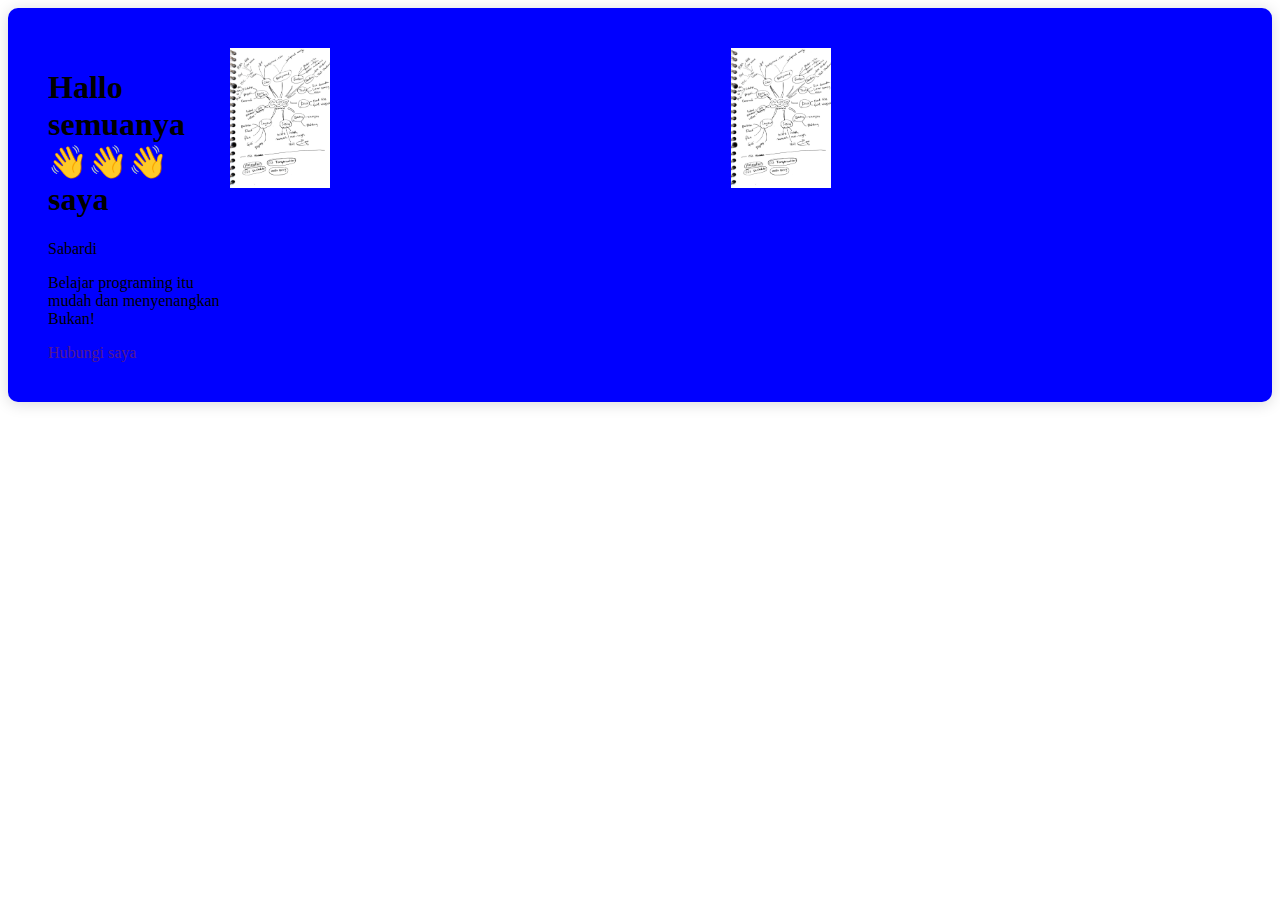
==== index.html @ 7b112d0a "Projek akhir" ====
<!DOCTYPE html>
<html lang="en">
<head>
    <meta charset="UTF-8">
    <meta name="viewport" content="width=device-width, initial-scale=1.0">
    <title>Desain IG</title>
    <link rel="stylesheet" href="style.css">
</head>
<body>
    <section id="profile" class="tentang">
        <div class="text">
            <h1>Hallo semuanya 👋👋👋 saya</h1>
            <span>Sabardi</span>
            <p>
                Belajar programing itu mudah dan menyenangkan
                <span>Bukan!</span>
            </p>
            <a href="">Hubungi saya</a>
        </div>

        <div class="profile">
            <a href=""><img src="silibus_belajar_css.jpg" width="20%" alt=""></a>
        </div>
        <div class="profile">
            <a href=""><img src="silibus_belajar_css.jpg" width="20%" alt=""></a>
        </div>
    </section>
</body>
</html>
---- style.css ----
body{
    font-family: 'Times New Roman', Times, serif;
    color: black;
}

section{
    margin-left: 0;
    margin-right: 0;
    padding: 40px 40px;
    box-shadow: 0px 2px 15px rgba(0, 0, 0, 0.15);
    border-radius: 10px;
    background: blue;

}
a{
    text-decoration: none;
}
h1,
h2,
h3,
h4,
h5,
h6 {
    font-family: 'Times New Roman', Times, serif;
}

.tentang{
    display: flex;
    justify-content: space-between;
}
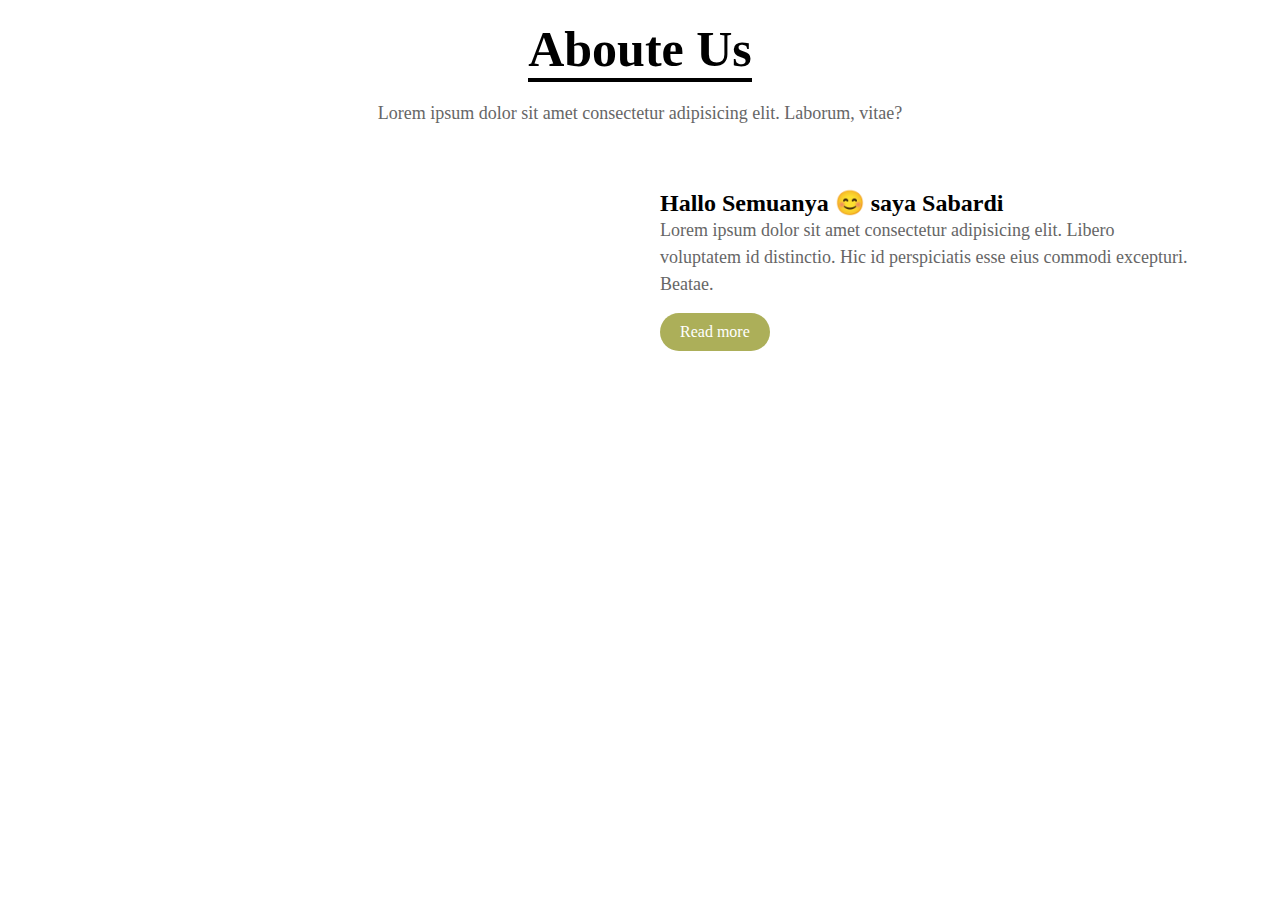
==== commit a7ef2244: "Pembuatan about section" ====
--- a/index.html
+++ b/index.html
@@ -7,7 +7,27 @@
     <link rel="stylesheet" href="style.css">
 </head>
 <body>
-    <section id="profile" class="tentang">
+
+    <!-- membuat heading nya -->
+    <div class="heading">
+        <h1>Aboute Us</h1>
+        <p>Lorem ipsum dolor sit amet consectetur adipisicing elit. Laborum, vitae?</p>
+    </div>
+    <div class="container">
+        <section class="about">
+            <div class="aboute-image">
+                <img src="sabardi.png" alt="">
+            </div>
+            <div class="about-content">
+                <h2>Hallo Semuanya 😊 saya Sabardi</h2>
+                <p>Lorem ipsum dolor sit amet consectetur adipisicing elit. Libero voluptatem id distinctio. Hic id perspiciatis esse eius commodi excepturi. Beatae.</p>
+                <a href="" class="read-more">Read more</a>
+            </div>
+        </section>
+
+    </div>
+
+    <!-- <section id="profile" class="tentang">
         <div class="text">
             <h1>Hallo semuanya 👋👋👋 saya</h1>
             <span>Sabardi</span>
@@ -24,6 +44,6 @@
         <div class="profile">
             <a href=""><img src="silibus_belajar_css.jpg" width="20%" alt=""></a>
         </div>
-    </section>
+    </section> -->
 </body>
 </html>--- a/style.css
+++ b/style.css
@@ -1,30 +1,142 @@
-body{
-    font-family: 'Times New Roman', Times, serif;
-    color: black;
-}
-
-section{
-    margin-left: 0;
-    margin-right: 0;
-    padding: 40px 40px;
-    box-shadow: 0px 2px 15px rgba(0, 0, 0, 0.15);
-    border-radius: 10px;
-    background: blue;
-
-}
-a{
-    text-decoration: none;
-}
-h1,
-h2,
-h3,
-h4,
-h5,
-h6 {
+*{
+    margin: 0;
+    padding: 0;
+    box-sizing: border-box;
     font-family: 'Times New Roman', Times, serif;
 }
 
-.tentang{
+body{
+    background-color: white;
+}
+
+.heading{
+    width: 90%;
+    display: flex;
+    justify-content: center;
+    align-items: center;
+    flex-direction: column;
+    text-align: center;
+    margin: 20px auto;
+}
+
+.heading h1{
+    font-size: 50px;   
+    color: black;
+    margin-bottom: 25px;
+    position: relative;
+}
+.heading h1::after{
+    content: "";
+    position: absolute;
+    width: 100%;
+    height: 4px;
+    display: block;
+    margin: 0 auto;
+    background-color: black;
+}
+
+.heading p{
+    font-size: 18px;
+    color: #666;
+    margin-bottom: 35px;
+}
+
+.container{
+    width: 90%;
+    margin: 0 auto;
+    padding: 10px 20px;
+}
+
+.about{
     display: flex;
     justify-content: space-between;
+    align-items: center;
+    flex-wrap: wrap;
 }
+
+.aboute-image{
+    flex: 1;
+    margin-right: 40px;
+    overflow: hidden;
+}
+
+.aboute-image img{
+    max-width: 100%;
+    height: auto;
+    display: block;
+    transition: 0.5s ease;
+    border-radius: 360px;
+}
+
+.aboute-image:hover img{
+    transform: scale(1.2);
+}
+
+.about-content{
+    flex: 1;
+}
+.about-content h1{
+    font-size: 23px;
+    margin-bottom: 15px;
+    color: #666;
+}
+.about-content p{
+    font-size: 18px;
+    line-height: 1.5;
+    color: #666;
+}
+
+.about-content .read-more{
+    display: inline-block;
+    padding: 10px 20px;
+    color: white;
+    text-decoration: none;
+    border-radius: 25px;
+    margin-top: 15px;
+    transition: 0.3s ease;
+    background-color: #acaf59;
+}
+.about-content .read-more:hover{
+    background-color: #3e8e41;
+}
+
+/* untuk di buka di android */
+@media (max-height: 768px),
+(max-width: 1200px) {
+    .heading{
+        padding: 0 20px;
+    }
+    .heading h1{
+        font-size: 36px;
+    }
+    .heading p{
+        font-size: 17px;
+        margin-bottom: 0px;
+    }
+    .container{
+        padding: 0px;
+    }
+    .about{
+        padding: 20px;
+        flex-direction: column;
+    }
+    .aboute-image{
+        margin-right: 0px;
+        margin-bottom: 20px;
+        border-radius: 0%;
+    }
+    .aboute-image:hover{
+        /* margin-right: 0px;
+        margin-bottom: 20px;
+        border-radius: 0%; */
+        transition: none;
+
+    }
+    .about-content p{
+        padding: 0px;
+        font-size: 16px
+    }
+    .about-content .read-more{
+        font-size: 16px;
+    }
+}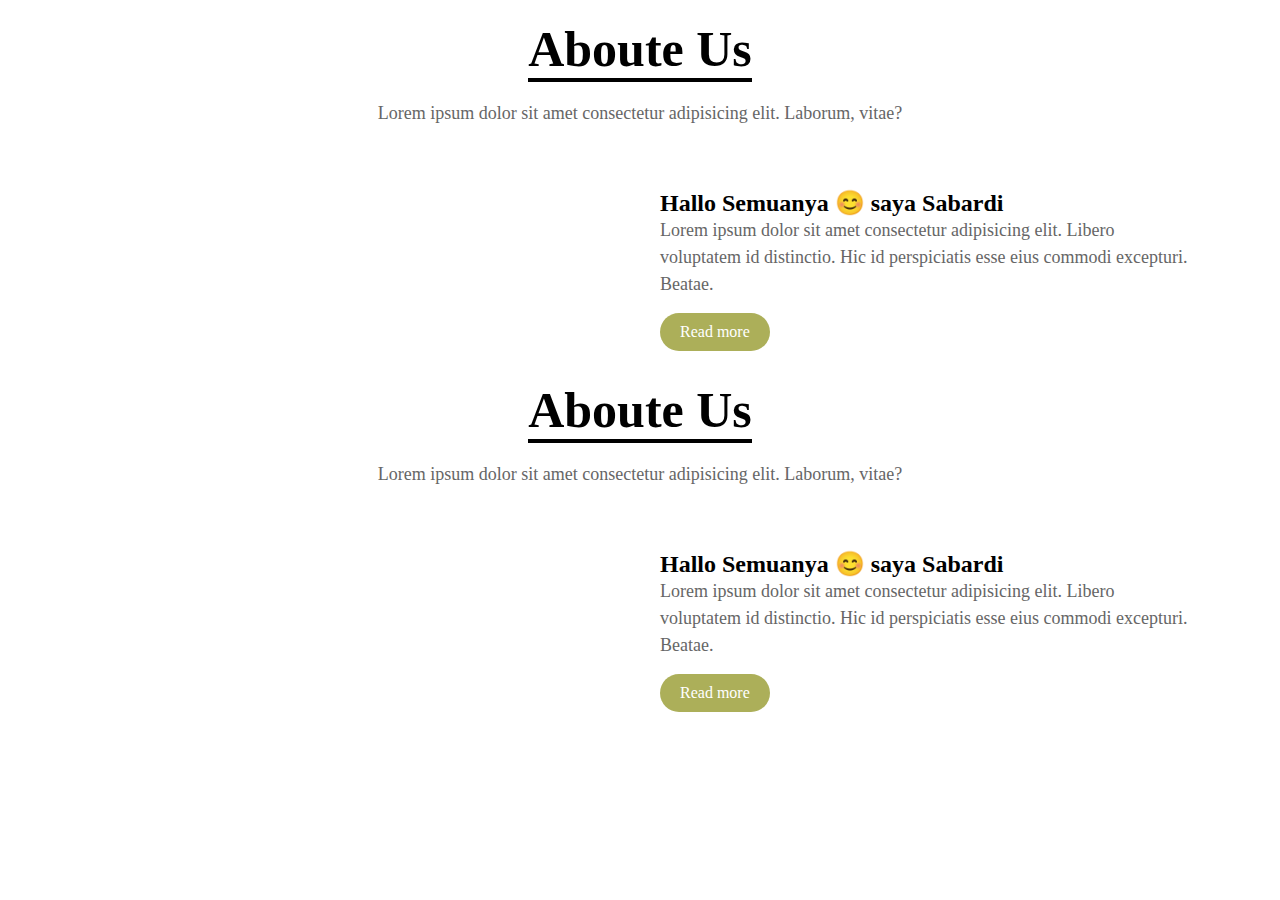
==== commit ef5c54c7: "Perubahan media screen" ====
--- a/index.html
+++ b/index.html
@@ -26,24 +26,23 @@
         </section>
 
     </div>
+    <!-- membuat heading nya -->
+    <div class="heading">
+        <h1>Aboute Us</h1>
+        <p>Lorem ipsum dolor sit amet consectetur adipisicing elit. Laborum, vitae?</p>
+    </div>
+    <div class="container">
+        <section class="about">
+            <div class="aboute-image">
+                <img src="sabardi.png" alt="">
+            </div>
+            <div class="about-content">
+                <h2>Hallo Semuanya 😊 saya Sabardi</h2>
+                <p>Lorem ipsum dolor sit amet consectetur adipisicing elit. Libero voluptatem id distinctio. Hic id perspiciatis esse eius commodi excepturi. Beatae.</p>
+                <a href="" class="read-more">Read more</a>
+            </div>
+        </section>
 
-    <!-- <section id="profile" class="tentang">
-        <div class="text">
-            <h1>Hallo semuanya 👋👋👋 saya</h1>
-            <span>Sabardi</span>
-            <p>
-                Belajar programing itu mudah dan menyenangkan
-                <span>Bukan!</span>
-            </p>
-            <a href="">Hubungi saya</a>
-        </div>
-
-        <div class="profile">
-            <a href=""><img src="silibus_belajar_css.jpg" width="20%" alt=""></a>
-        </div>
-        <div class="profile">
-            <a href=""><img src="silibus_belajar_css.jpg" width="20%" alt=""></a>
-        </div>
-    </section> -->
+    </div>
 </body>
 </html>--- a/style.css
+++ b/style.css
@@ -101,8 +101,10 @@
 }
 
 /* untuk di buka di android */
-@media (max-height: 768px),
-(max-width: 1200px) {
+/* @media screen and {
+    
+} */
+@media screen and (max-width: 768px) {
     .heading{
         padding: 0 20px;
     }
@@ -123,14 +125,6 @@
     .aboute-image{
         margin-right: 0px;
         margin-bottom: 20px;
-        border-radius: 0%;
-    }
-    .aboute-image:hover{
-        /* margin-right: 0px;
-        margin-bottom: 20px;
-        border-radius: 0%; */
-        transition: none;
-
     }
     .about-content p{
         padding: 0px;
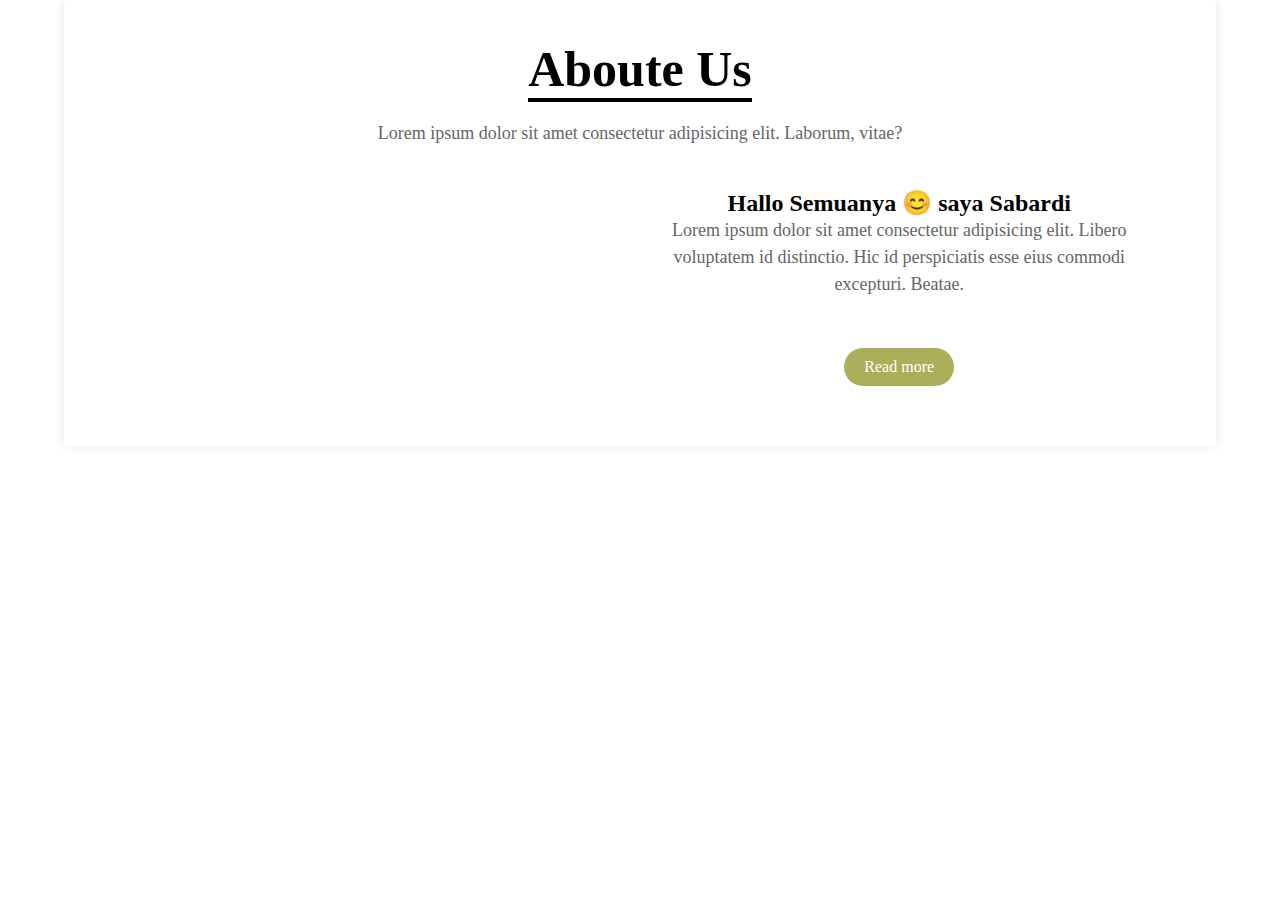
==== commit 667d9a89: "peubahan" ====
--- a/index.html
+++ b/index.html
@@ -12,37 +12,18 @@
     <div class="heading">
         <h1>Aboute Us</h1>
         <p>Lorem ipsum dolor sit amet consectetur adipisicing elit. Laborum, vitae?</p>
-    </div>
-    <div class="container">
-        <section class="about">
-            <div class="aboute-image">
-                <img src="sabardi.png" alt="">
-            </div>
-            <div class="about-content">
-                <h2>Hallo Semuanya 😊 saya Sabardi</h2>
-                <p>Lorem ipsum dolor sit amet consectetur adipisicing elit. Libero voluptatem id distinctio. Hic id perspiciatis esse eius commodi excepturi. Beatae.</p>
-                <a href="" class="read-more">Read more</a>
-            </div>
-        </section>
-
-    </div>
-    <!-- membuat heading nya -->
-    <div class="heading">
-        <h1>Aboute Us</h1>
-        <p>Lorem ipsum dolor sit amet consectetur adipisicing elit. Laborum, vitae?</p>
-    </div>
-    <div class="container">
-        <section class="about">
-            <div class="aboute-image">
-                <img src="sabardi.png" alt="">
-            </div>
-            <div class="about-content">
-                <h2>Hallo Semuanya 😊 saya Sabardi</h2>
-                <p>Lorem ipsum dolor sit amet consectetur adipisicing elit. Libero voluptatem id distinctio. Hic id perspiciatis esse eius commodi excepturi. Beatae.</p>
-                <a href="" class="read-more">Read more</a>
-            </div>
-        </section>
-
+        <div class="container">
+            <section class="about">
+                <div class="aboute-image">
+                    <img src="sabardi.png" alt="">
+                </div>
+                <div class="about-content">
+                    <h2>Hallo Semuanya 😊 saya Sabardi</h2>
+                    <p>Lorem ipsum dolor sit amet consectetur adipisicing elit. Libero voluptatem id distinctio. Hic id perspiciatis esse eius commodi excepturi. Beatae.</p>
+                    <a href="" class="read-more">Read more</a>
+                </div>
+            </section>
+        </div>
     </div>
 </body>
 </html>--- a/style.css
+++ b/style.css
@@ -16,7 +16,11 @@
     align-items: center;
     flex-direction: column;
     text-align: center;
-    margin: 20px auto;
+    padding-top: 40px;
+    padding-bottom: 50px;
+    margin: auto;
+    border-radius: 4px;
+    box-shadow: 0 0 10px rgba(0, 0, 0, 0.1);
 }
 
 .heading h1{
@@ -101,11 +105,46 @@
 }
 
 /* untuk di buka di android */
-/* @media screen and {
-    
-} */
-@media screen and (max-width: 768px) {
+
+/* Styles for screens with a maximum width of 768 pixels */
+
+  @media only screen and (max-width: 768px) {
+    /* CSS rules for screens smaller than or equal to 768 pixels wide */
     .heading{
+        padding: 0 20px;
+        padding-top: 40px;
+        padding-bottom: 40px;
+    }
+    .heading h1{
+        font-size: 36px;
+    }
+    .heading p{
+        font-size: 17px;
+        margin-bottom: 0px;
+    }
+    .container{
+        padding: 0px;
+    }
+    .about{
+        padding: 20px;
+        flex-direction: column;
+    }
+    .aboute-image{
+        margin-right: 0px;
+        margin-bottom: 20px;
+    }
+    .about-content p{
+        padding: 0px;
+        font-size: 16px
+    }
+    .about-content .read-more{
+        font-size: 16px;
+    }
+  }
+
+  
+/* @media screen and (max-width: 768px) {
+    /* .heading{
         padding: 0 20px;
     }
     .heading h1{
@@ -132,5 +171,5 @@
     }
     .about-content .read-more{
         font-size: 16px;
-    }
-}+    } */
+/* } */ 